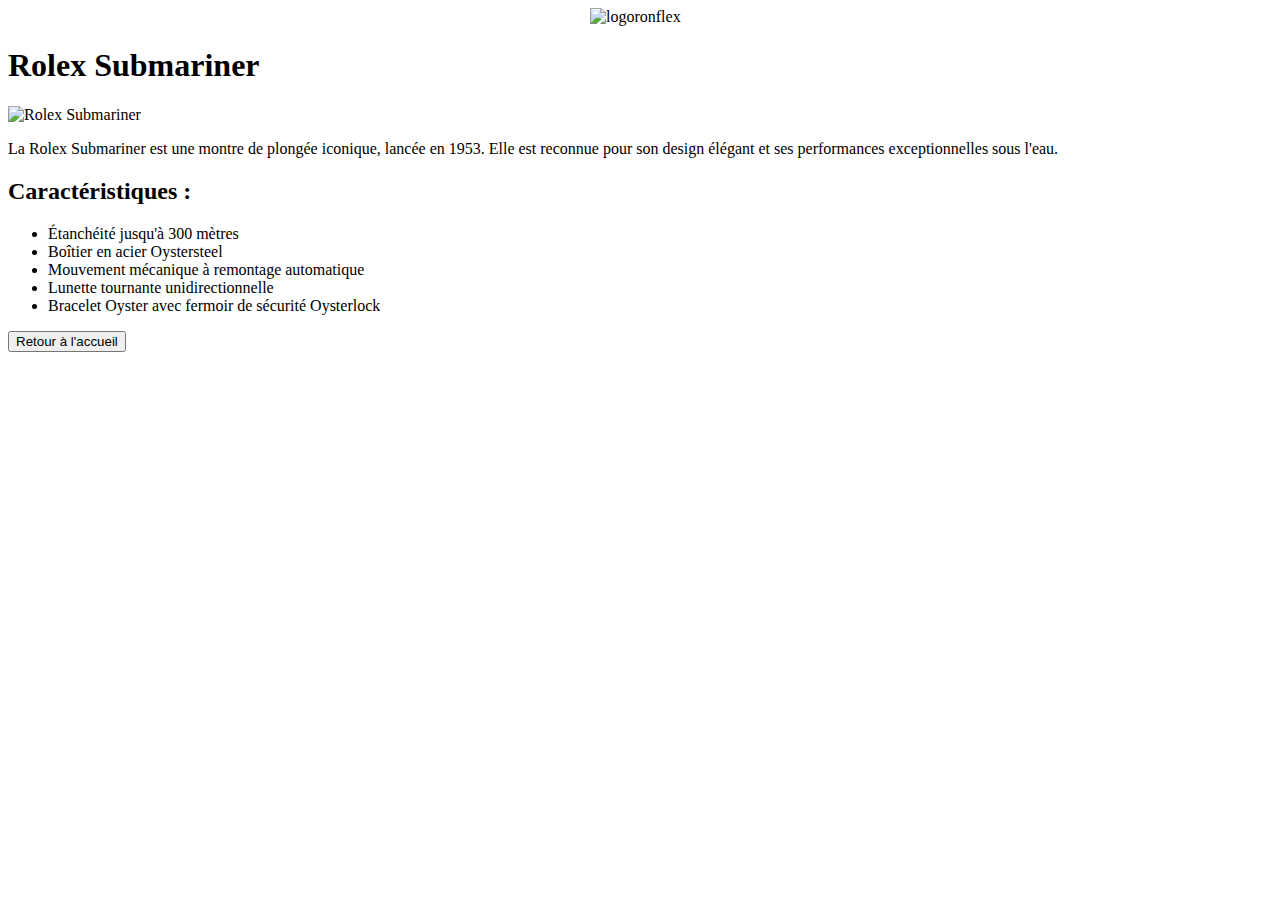
==== montre-info.html @ 4eefbc0a "Add files via upload" ====
<!DOCTYPE html>
<html lang="fr">
<head>
<meta charset="UTF-8">
<meta name="viewport" content="width=device-width, initial-scale=1.0">
<title>Rolex Submariner - Informations</title>
<link rel="stylesheet" href="style.css">
</head>
<body>
<div class="logo">
<img src="medias/9b8a528648db2b764d6a239c1121a618.png" alt="logoronflex">
</div>
<div class="montre-info">
<h1>Rolex Submariner</h1>
<img src="medias/Rolex-Submariner-Black-Watches_2048x.webp" alt="Rolex Submariner" class="montre-image">
<p>La Rolex Submariner est une montre de plongée iconique, lancée en 1953. Elle est reconnue pour son design élégant et ses performances exceptionnelles sous l'eau.</p>
<h2>Caractéristiques :</h2>
<ul>
<li>Étanchéité jusqu'à 300 mètres</li>
<li>Boîtier en acier Oystersteel</li>
<li>Mouvement mécanique à remontage automatique</li>
<li>Lunette tournante unidirectionnelle</li>
<li>Bracelet Oyster avec fermoir de sécurité Oysterlock</li>
</ul>
<a href="index.html"><button>Retour à l'accueil</button></a>
</div>
</body>
</html>
---- style.css ----
.logo img{
    display: block;
    margin-left: auto;
    margin-right: auto;
    width: 100px;
}
.soon{
    text-align: center;
    margin: auto;
    color: aliceblue;
    line-height: 500px;
}
.soon h2{
    font-size: 120px;

} 
video {
    position: absolute;
    top: 0;
    left: 0;
    min-width: 100%;
    min-height: 100%;
    z-index:-100;
  }
.soon button{
    cursor: pointer;
    border: 1px solid #000000;
    background-color: transparent;
    box-shadow: 0 6px 6px rgba(0, 0, 0, 0.6);
    color: aliceblue;
    border-radius: 12px;
}
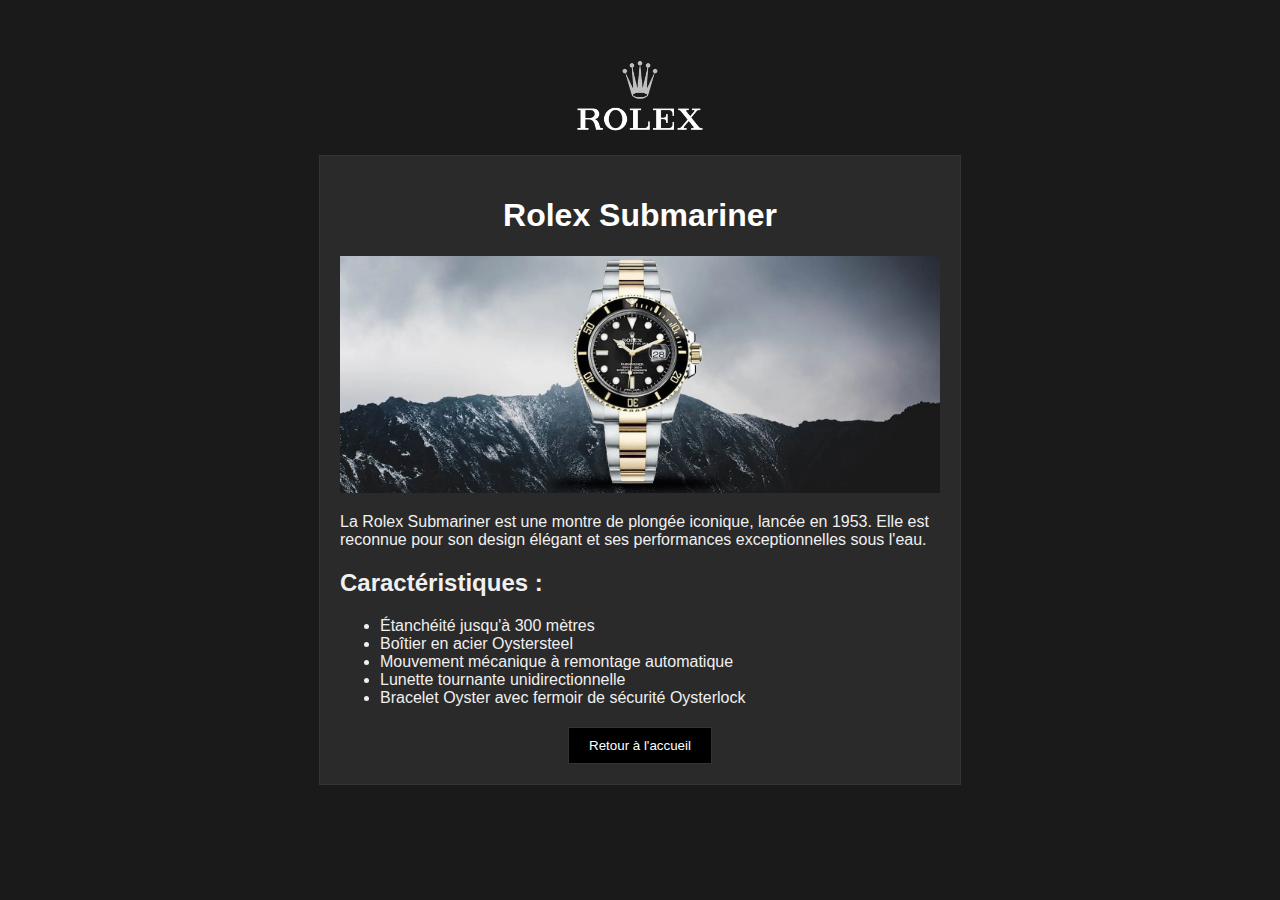
==== commit af086e0d: "changement sans importance" ====
--- a/montre-info.html
+++ b/montre-info.html
@@ -7,7 +7,7 @@
 <link rel="stylesheet" href="style.css">
 </head>
 <body>
-<div class="logo">
+<div class="toz">
 <img src="medias/9b8a528648db2b764d6a239c1121a618.png" alt="logoronflex">
 </div>
 <div class="montre-info">
--- a/style.css
+++ b/style.css
@@ -1,9 +1,48 @@
-.logo img{
+body {
+    font-family: Arial, sans-serif;
+    margin: 0;
+    padding: 20px;
+    background-color: #1a1a1a;
+    color: #f0f0f0;
+    padding-top: 60px;
+}
+
+.toz img {
+    max-width: 150px;
     display: block;
-    margin-left: auto;
-    margin-right: auto;
-    width: 100px;
+    margin: 0 auto 20px;
 }
+
+.montre-info {
+    max-width: 600px;
+    margin: 0 auto;
+    background-color: #2a2a2a;
+    padding: 20px;
+    border: 1px solid #333;
+}
+
+h1 {
+    color: #ffffff;
+    text-align: center;
+}
+
+.montre-image {
+    max-width: 100%;
+    height: auto;
+    display: block;
+    margin: 20px auto;
+}
+
+button {
+    background-color: #000000;
+    color: #ffffff;
+    border: 1px solid #333;
+    padding: 10px 20px;
+    cursor: pointer;
+    display: block;
+    margin: 20px auto 0;
+}
+
 .soon{
     text-align: center;
     margin: auto;
@@ -23,10 +62,42 @@
     z-index:-100;
   }
 .soon button{
-    cursor: pointer;
     border: 1px solid #000000;
     background-color: transparent;
-    box-shadow: 0 6px 6px rgba(0, 0, 0, 0.6);
     color: aliceblue;
     border-radius: 12px;
 }
+
+a {
+    text-decoration: none;
+    color: #cccccc;
+}
+
+.menu {
+    background-color: transparent;
+    padding: 10px 0;
+    margin-bottom: 20px;
+}
+
+.menu ul {
+    list-style-type: none;
+    margin: 0;
+    padding: 0;
+    text-align: center;
+}
+
+.menu li {
+    display: inline-block;
+    margin: 0 15px;
+}
+
+.menu a {
+    color: #cccccc;
+    text-decoration: none;
+    font-size: 16px;
+    transition: color 0.5s ease;
+}
+
+.menu a:hover {
+    color: #ffffff;
+}
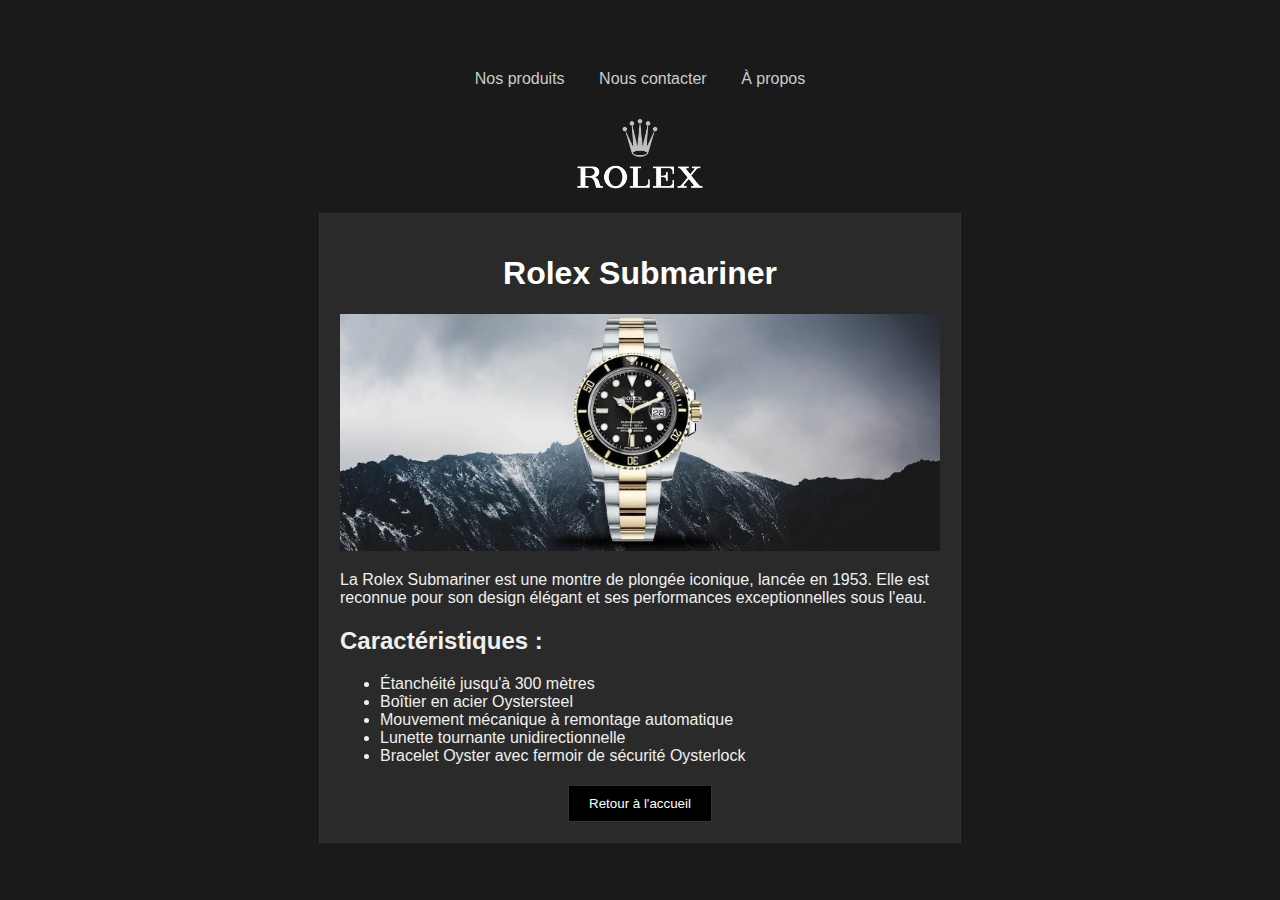
==== commit 5c93f30e: "ajout menu" ====
--- a/montre-info.html
+++ b/montre-info.html
@@ -7,6 +7,13 @@
 <link rel="stylesheet" href="style.css">
 </head>
 <body>
+<nav class="menu">
+<ul>
+<li><a href="produitssshtml.html">Nos produits</a></li>
+<li><a href="contect.html">Nous contacter</a></li>
+<li><a href="apropo.html">À propos</a></li>
+</ul>
+</nav>
 <div class="toz">
 <img src="medias/9b8a528648db2b764d6a239c1121a618.png" alt="logoronflex">
 </div>
